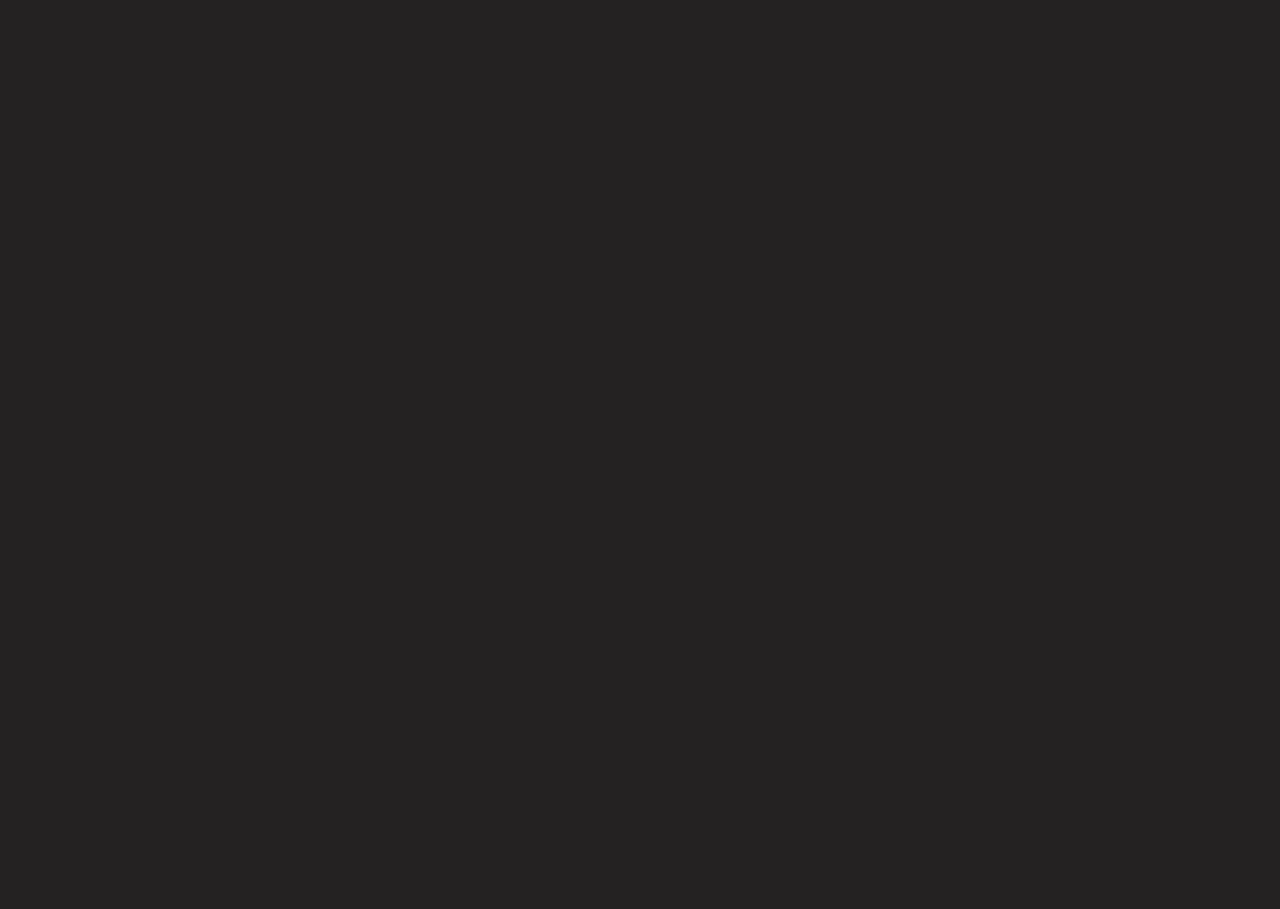
==== controles.html @ 2b667247 "Subir" ====
<!DOCTYPE html>
<html lang="es">
<head>
  <meta charset="UTF-8">
  <meta name="viewport" content="width=device-width, initial-scale=1.0">
  <title>Divs Centrados y Clickeables</title>
  <link rel="stylesheet" href="styles.css">
  <script src="script.js" defer></script>
</head>
<body>
  <div class="container">
    <div class="div-controles">
    </div>
  </div>
</body>
</html>
---- styles.css ----
/* Reset de márgenes y padding para evitar problemas */
* {
  margin: 0;
  padding: 0;
  box-sizing: border-box;
}

html, body {
  height: 100%;
  display: flex;
  justify-content: center;
  align-items: center;
  background-color: #242222;
}
.div-image, .div-jugar-image,.div-controles, .div-creditos{
  width: 1200px;
  height: 700px;
  background-size: cover; /* La imagen cubre todo el div */
  background-position: center; /* Centra la imagen dentro del div */
  display: flex;
  justify-content: center; /* Centra el contenido horizontalmente */
  align-items: center; /* Centra el contenido verticalmente */
}
.div-image {
  background-image: url('media/menu.gif'); /* Ruta de la imagen gif */
}
/*Backgrounds del menu*/
.div-jugar-image{
  background-image: url('media/usuario.png'); /* Ruta de la imagen gif */
}
.div-controles{
  background-image: url('media/controlesBackground.png'); /* Ruta de la imagen gif */
}
.div-creditos{
  background-image: url('media/creditosBackground.png'); /* Ruta de la imagen gif */
}
.container {
  display: flex;
  flex-direction: column;
  align-items: center;
  gap: 33px;
  padding: 1px;
  margin: 216px 0px 0px 0px;
}
.box {
  display: flex;
  justify-content: center;
  align-items: center;
}
/*Botones del menu principal*/
.box1 {
  width: 151px;
  height: 70px;
}
.box2 {
  width: 264px;
  height: 82px;
}
.box3 {
  width: 222px;
  height: 80px;
}
.box1:hover, .box2:hover, .box3:hover {
  cursor: pointer;
}
/*Jugar pagina*/
.start-screen{
  display: flex;
  flex-direction: column; /* Organiza los elementos de manera vertical */
  justify-content: center; /* Centra los elementos verticalmente */
  align-items: center; /* Centra los elementos horizontalmente */
  height: 100vh; /* Utiliza el 100% de la altura de la ventana del navegador */
  text-align: center; /* Centra el texto dentro de los elementos */
  gap: 20px; /* Espacio entre los divs */
  padding: 20px;
}
.boxRegresar{
  width: 100px;
  height: 90px;
  background-image: url('media/regresarBoton.png'); /* Ruta de la imagen gif */
  background-size: cover;
  background-position: center;
  cursor: pointer;
}
#name-input{
  border: 1px solid #ccc;
  border-radius: 5px;
  padding: 10px;
  width: 250px;
}
#name-submit-button{
  border: none; 
  padding: 14px 28px; 
  cursor: pointer; 
  border-radius: 5px; 
}
#start-button{
  padding: 20px;
    font-size: 20px;
    display: inline-block;
    border-radius: 21px;
    background: red
}
/*Creditos página*/
.boxRegresarCreditos{
  width: 100px;
  height: 90px;
  cursor: pointer;
  margin: 451px 0px 0 724px
}
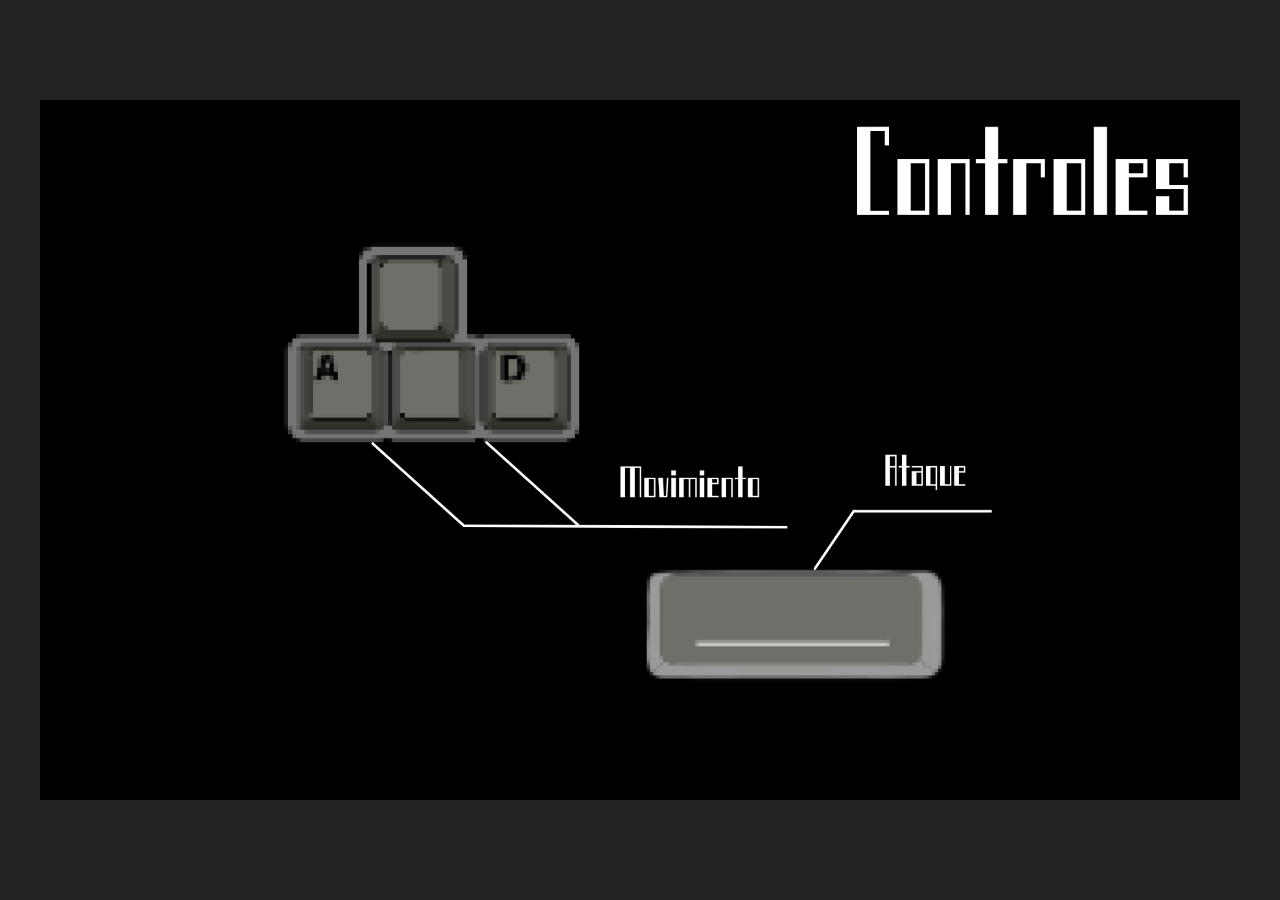
==== commit 5a142392: "Agregar" ====
--- a/controles.html
+++ b/controles.html
@@ -8,9 +8,7 @@
   <script src="script.js" defer></script>
 </head>
 <body>
-  <div class="container">
     <div class="div-controles">
-    </div>
   </div>
 </body>
 </html>
